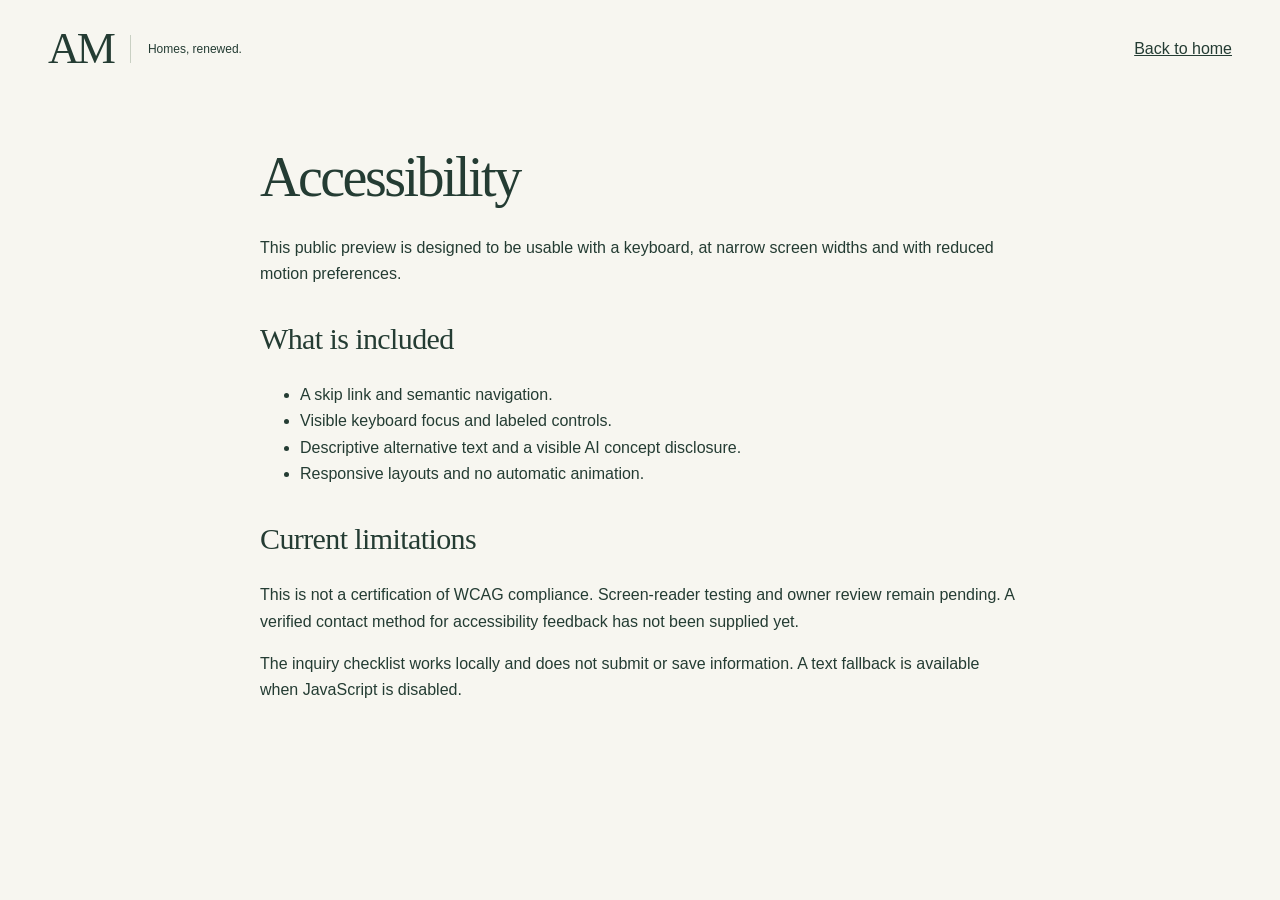
==== accessibility/index.html @ b6316fa7 "Publish approved AM preview assets" ====
<!doctype html><html lang="en"><head><meta charset="utf-8"><meta name="viewport" content="width=device-width,initial-scale=1"><meta name="robots" content="noindex,nofollow"><title>Accessibility | AM</title><link rel="stylesheet" href="../styles.css"></head><body><a class="skip" href="#main">Skip to content</a><header class="wrap"><a class="brand" href="../">AM<span>Homes, renewed.</span></a><a href="../">Back to home</a></header><main id="main" class="wrap statement"><h1>Accessibility</h1><p>This public preview is designed to be usable with a keyboard, at narrow screen widths and with reduced motion preferences.</p><h2>What is included</h2><ul><li>A skip link and semantic navigation.</li><li>Visible keyboard focus and labeled controls.</li><li>Descriptive alternative text and a visible AI concept disclosure.</li><li>Responsive layouts and no automatic animation.</li></ul><h2>Current limitations</h2><p>This is not a certification of WCAG compliance. Screen-reader testing and owner review remain pending. A verified contact method for accessibility feedback has not been supplied yet.</p><p>The inquiry checklist works locally and does not submit or save information. A text fallback is available when JavaScript is disabled.</p></main></body></html>
---- styles.css ----
:root{--paper:#f7f6f0;--ink:#243c33;--green:#304c3c;--sage:#d8dfd0;--gold:#d8ba7b;--muted:#52645a;--line:#c9d0c3;--white:#fffefa}*{box-sizing:border-box}html{scroll-behavior:smooth;scroll-padding-top:24px}body{margin:0;background:var(--paper);color:var(--ink);font-family:Arial,Helvetica,sans-serif;line-height:1.65}a{color:inherit}button,select{font:inherit}a,button,select{-webkit-tap-highlight-color:transparent}:focus-visible{outline:3px solid #946b1d;outline-offset:5px}.skip{position:absolute;left:12px;top:-100px;background:var(--white);padding:12px;z-index:10}.skip:focus{top:8px}.wrap{width:min(1280px,calc(100% - 96px));margin-inline:auto}.draft{padding:8px 20px;text-align:center;font-size:12px;background:var(--green);color:var(--paper)}header{display:flex;align-items:center;justify-content:space-between;padding-block:27px}.brand{display:flex;align-items:center;gap:17px;font-family:Georgia,serif;font-size:44px;letter-spacing:-3px;text-decoration:none;line-height:1}.brand span{font-family:Arial,sans-serif;font-size:12px;letter-spacing:0;border-left:1px solid var(--line);padding:8px 0 8px 17px}nav{display:flex;gap:32px;align-items:center;font-size:14px}nav a{text-decoration:none}nav a:hover{text-decoration:underline;text-underline-offset:5px}.nav-contact{border-bottom:1px solid var(--ink);padding:8px 0}.hero{position:relative;display:grid;grid-template-columns:1fr 1.06fr;min-height:620px;padding-block:24px 65px;gap:28px;align-items:center}.hero-copy{padding:35px 0;z-index:1}.intro{font-size:14px;margin:0 0 20px;font-weight:600}h1,h2,h3,h4,p{margin-top:0}h1,h2{font-family:Georgia,'Times New Roman',serif;font-weight:400;letter-spacing:-.045em;line-height:1.05}h1{font-size:clamp(50px,5.1vw,76px);margin-bottom:28px}h2{font-size:clamp(40px,4vw,58px);margin-bottom:28px}h3{font-size:20px;line-height:1.3;margin-bottom:10px}h4{font-size:17px;margin-bottom:8px}.lead{font-size:18px;max-width:420px;line-height:1.75;color:var(--muted);margin-bottom:30px}.button{display:inline-flex;align-items:center;justify-content:space-between;gap:28px;background:var(--green);color:var(--white);border:1px solid var(--green);padding:15px 23px;text-decoration:none;font-size:14px;cursor:pointer;min-height:50px}.button:hover{background:#1f382a}.button span{font-size:22px}.quiet{font-size:12px;margin:20px 0 0;color:var(--muted)}.hero-image{margin:0;height:530px;position:relative;border-radius:180px 180px 3px 3px;overflow:hidden;background:var(--sage)}.hero-image img{width:100%;height:100%;object-fit:cover;object-position:51% center}.hero-image figcaption{position:absolute;bottom:0;left:0;right:0;padding:12px 16px;background:rgba(20,38,28,.88);color:white;font-size:11px;text-align:center}.approach{border-top:1px solid var(--line);padding-block:85px;display:grid;grid-template-columns:1fr 1.06fr;gap:28px}.large-copy{font-size:22px;line-height:1.6;max-width:580px}.steps{list-style:none;margin:30px 0 0;padding:0}.steps li{display:flex;gap:24px;padding:25px 0;border-top:1px solid var(--line)}.steps li:last-child{padding-bottom:0}.steps p{font-size:15px;color:var(--muted);margin:0}.step-number{font-family:Georgia,serif;font-size:21px;color:var(--muted)}.homes{background:var(--green);color:var(--paper);padding-block:78px}.homes-inner{display:grid;grid-template-columns:1fr 1.06fr;gap:65px}.homes-inner>div>p{max-width:400px}.homes .intro{color:var(--gold)}.availability{background:#e3e7db;color:var(--ink);padding:34px}.availability>p{font-size:15px}.paths{border-top:1px solid #aebba7;padding-top:20px;display:grid;grid-template-columns:1fr 1fr;gap:25px}.paths p{font-size:14px}.small{font-size:12px!important;margin-bottom:0}.inquiry{padding-block:85px;display:grid;grid-template-columns:1fr 1.06fr;gap:65px}.inquiry>div>p{max-width:430px}.notice{font-size:13px;color:var(--muted);padding-left:15px;border-left:2px solid #b6c3af;margin-top:28px}.planner{padding:35px;border:1px solid var(--line);align-self:start;background:var(--white)}label{display:block;font-size:15px;font-weight:bold;margin-bottom:12px}select{width:100%;padding:13px;background:var(--white);color:var(--ink);border:1px solid #8a9a89;border-radius:0;margin-bottom:18px;min-height:50px}.planner .button{width:100%;justify-content:center}.checklist{margin-top:28px;font-size:14px}.checklist h3{font-family:Georgia,serif;font-size:25px;font-weight:400}.checklist p:last-child{margin-bottom:0}.checklist ul{padding-left:20px}.checklist li{margin-bottom:8px}footer{border-top:1px solid var(--line);padding-block:30px;display:flex;align-items:center;gap:40px}footer .brand{font-size:36px}footer .brand span{display:none}footer p{font-size:12px;max-width:330px;margin:0}footer>div{margin-left:auto;font-size:12px}.footer-note{display:block;color:var(--muted);margin-top:5px}.statement{max-width:760px;padding-block:50px 100px}.statement h1{font-size:56px}.statement h2{font-size:30px;letter-spacing:-.02em;margin-top:35px}@media(max-width:900px){.wrap{width:calc(100% - 48px)}nav{gap:20px}.brand span{display:none}.hero{gap:20px;min-height:540px}.hero-image{height:460px}h1{font-size:56px}.approach,.homes-inner,.inquiry{gap:35px}.paths{grid-template-columns:1fr;gap:8px}}@media(max-width:640px){.wrap{width:calc(100% - 36px)}.draft{font-size:10px;padding:7px 16px}header{padding-block:20px}.brand{font-size:38px}nav{gap:16px;font-size:12px}nav a:first-child{display:none}.hero{grid-template-columns:1fr;padding-top:0;padding-bottom:45px;gap:0}.hero-copy{padding:25px 0 30px}h1{font-size:54px}.intro{margin-bottom:16px}.lead{font-size:16px;max-width:100%;margin-bottom:24px}.hero-image{height:340px;border-radius:130px 130px 3px 3px}.hero-image img{object-position:center}.hero-image figcaption{font-size:10px}.quiet{margin-top:15px}.approach,.homes-inner,.inquiry{grid-template-columns:1fr;gap:15px}.approach,.inquiry{padding-block:50px}.large-copy{font-size:19px}.steps{margin-top:22px}h2{font-size:43px}.homes{padding-block:50px}.availability{padding:25px}.paths{grid-template-columns:1fr 1fr;gap:18px}.planner{padding:24px}footer{gap:20px;flex-wrap:wrap}footer p{max-width:230px}footer>div{margin-left:0;width:100%}.statement h1{font-size:43px}}@media(prefers-reduced-motion:reduce){html{scroll-behavior:auto}}
.gallery{padding-block:60px;border-top:1px solid var(--line)}.gallery>p{max-width:640px}.studies{display:grid;grid-template-columns:1fr 1fr;gap:32px}.studies figure{margin:18px 0}.studies svg{display:block;width:100%;background-color:#e9ede1;background-image:linear-gradient(#cfd9ca 1px,transparent 1px),linear-gradient(90deg,#cfd9ca 1px,transparent 1px);background-size:20px 20px;fill:none;stroke:#365542;stroke-width:2.5}.studies figcaption{padding:18px 0}.studies small{display:block;color:var(--muted);margin-bottom:8px}.studies p{max-width:46ch}@media(max-width:640px){header{align-items:flex-start;gap:16px}nav{justify-content:flex-end;flex-wrap:wrap;gap:2px 14px}nav a,nav .nav-contact{padding:5px 0}nav a:first-child{display:block}.studies{grid-template-columns:1fr;gap:0}}

.kitchen-study { margin: 28px 0 0; }
.kitchen-study img { display: block; width: 100%; height: auto; }
.study-labels { display: grid; grid-template-columns: repeat(2, 1fr); background: var(--green); color: var(--paper); }
.study-labels span { padding: 8px 16px; font-size: 14px; }
.study-labels span + span { border-left: 1px solid var(--sage); }
.kitchen-study figcaption { margin-top: 14px; font-size: 14px; }
.material-note { font: 22px/1.5 Georgia, serif; margin-top: 24px; }
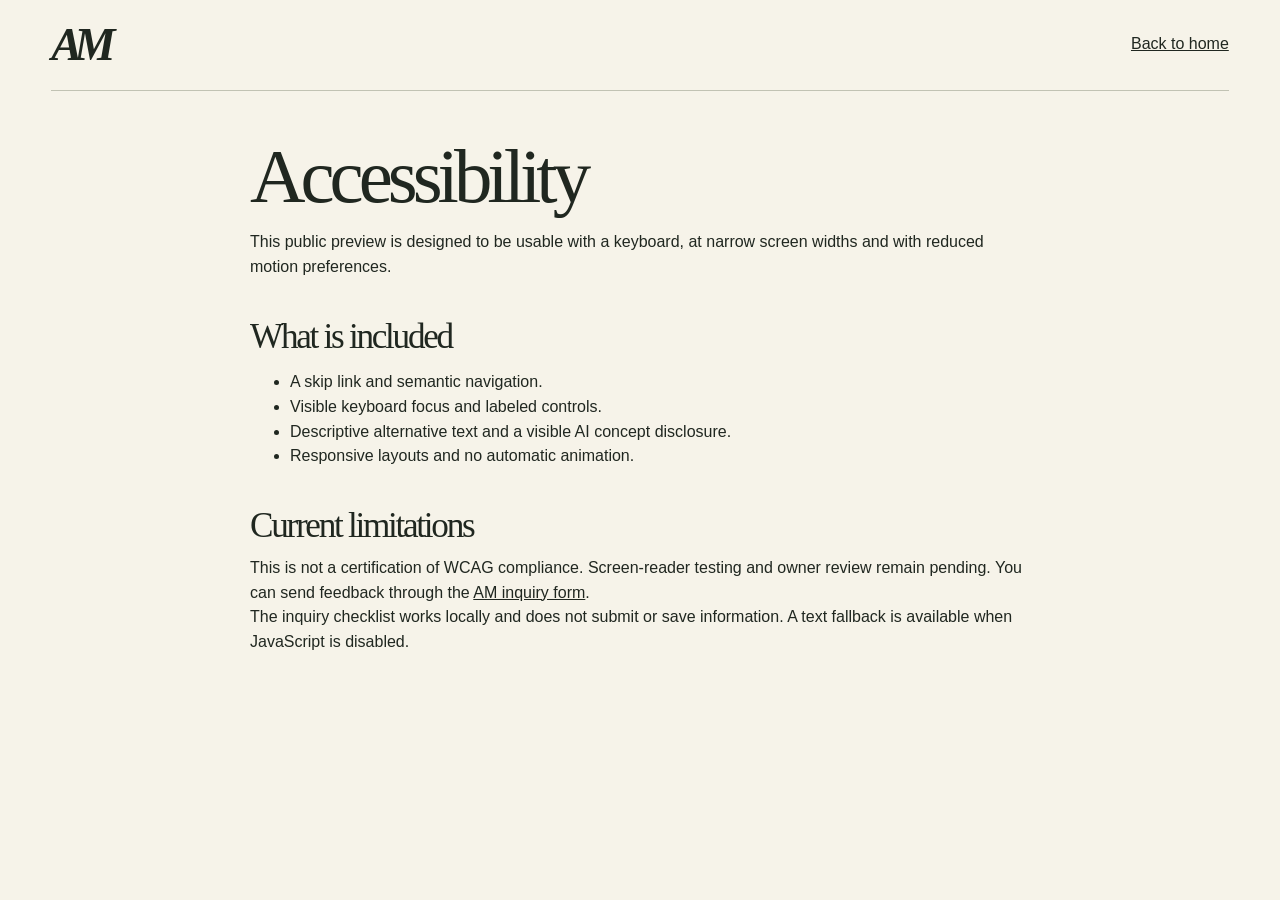
==== commit 7d5568b2: "Enable verified AM seller, buyer and renter inquiries" ====
--- a/accessibility/index.html
+++ b/accessibility/index.html
@@ -1 +1 @@
-<!doctype html><html lang="en"><head><meta charset="utf-8"><meta name="viewport" content="width=device-width,initial-scale=1"><meta name="robots" content="noindex,nofollow"><title>Accessibility | AM</title><link rel="stylesheet" href="../styles.css"></head><body><a class="skip" href="#main">Skip to content</a><header class="wrap"><a class="brand" href="../">AM<span>Homes, renewed.</span></a><a href="../">Back to home</a></header><main id="main" class="wrap statement"><h1>Accessibility</h1><p>This public preview is designed to be usable with a keyboard, at narrow screen widths and with reduced motion preferences.</p><h2>What is included</h2><ul><li>A skip link and semantic navigation.</li><li>Visible keyboard focus and labeled controls.</li><li>Descriptive alternative text and a visible AI concept disclosure.</li><li>Responsive layouts and no automatic animation.</li></ul><h2>Current limitations</h2><p>This is not a certification of WCAG compliance. Screen-reader testing and owner review remain pending. A verified contact method for accessibility feedback has not been supplied yet.</p><p>The inquiry checklist works locally and does not submit or save information. A text fallback is available when JavaScript is disabled.</p></main></body></html>
+<!doctype html><html lang="en"><head><meta charset="utf-8"><meta name="viewport" content="width=device-width,initial-scale=1"><meta name="robots" content="noindex,nofollow"><title>Accessibility | AM</title><link rel="stylesheet" href="../styles.css"></head><body><a class="skip" href="#main">Skip to content</a><header class="wrap"><a class="brand" href="../">AM<span>Homes, renewed.</span></a><a href="../">Back to home</a></header><main id="main" class="wrap statement"><h1>Accessibility</h1><p>This public preview is designed to be usable with a keyboard, at narrow screen widths and with reduced motion preferences.</p><h2>What is included</h2><ul><li>A skip link and semantic navigation.</li><li>Visible keyboard focus and labeled controls.</li><li>Descriptive alternative text and a visible AI concept disclosure.</li><li>Responsive layouts and no automatic animation.</li></ul><h2>Current limitations</h2><p>This is not a certification of WCAG compliance. Screen-reader testing and owner review remain pending. You can send feedback through the <a href="../inquiry/">AM inquiry form</a>.</p><p>The inquiry checklist works locally and does not submit or save information. A text fallback is available when JavaScript is disabled.</p></main></body></html>
--- a/styles.css
+++ b/styles.css
@@ -1,10 +1,119 @@
-:root{--paper:#f7f6f0;--ink:#243c33;--green:#304c3c;--sage:#d8dfd0;--gold:#d8ba7b;--muted:#52645a;--line:#c9d0c3;--white:#fffefa}*{box-sizing:border-box}html{scroll-behavior:smooth;scroll-padding-top:24px}body{margin:0;background:var(--paper);color:var(--ink);font-family:Arial,Helvetica,sans-serif;line-height:1.65}a{color:inherit}button,select{font:inherit}a,button,select{-webkit-tap-highlight-color:transparent}:focus-visible{outline:3px solid #946b1d;outline-offset:5px}.skip{position:absolute;left:12px;top:-100px;background:var(--white);padding:12px;z-index:10}.skip:focus{top:8px}.wrap{width:min(1280px,calc(100% - 96px));margin-inline:auto}.draft{padding:8px 20px;text-align:center;font-size:12px;background:var(--green);color:var(--paper)}header{display:flex;align-items:center;justify-content:space-between;padding-block:27px}.brand{display:flex;align-items:center;gap:17px;font-family:Georgia,serif;font-size:44px;letter-spacing:-3px;text-decoration:none;line-height:1}.brand span{font-family:Arial,sans-serif;font-size:12px;letter-spacing:0;border-left:1px solid var(--line);padding:8px 0 8px 17px}nav{display:flex;gap:32px;align-items:center;font-size:14px}nav a{text-decoration:none}nav a:hover{text-decoration:underline;text-underline-offset:5px}.nav-contact{border-bottom:1px solid var(--ink);padding:8px 0}.hero{position:relative;display:grid;grid-template-columns:1fr 1.06fr;min-height:620px;padding-block:24px 65px;gap:28px;align-items:center}.hero-copy{padding:35px 0;z-index:1}.intro{font-size:14px;margin:0 0 20px;font-weight:600}h1,h2,h3,h4,p{margin-top:0}h1,h2{font-family:Georgia,'Times New Roman',serif;font-weight:400;letter-spacing:-.045em;line-height:1.05}h1{font-size:clamp(50px,5.1vw,76px);margin-bottom:28px}h2{font-size:clamp(40px,4vw,58px);margin-bottom:28px}h3{font-size:20px;line-height:1.3;margin-bottom:10px}h4{font-size:17px;margin-bottom:8px}.lead{font-size:18px;max-width:420px;line-height:1.75;color:var(--muted);margin-bottom:30px}.button{display:inline-flex;align-items:center;justify-content:space-between;gap:28px;background:var(--green);color:var(--white);border:1px solid var(--green);padding:15px 23px;text-decoration:none;font-size:14px;cursor:pointer;min-height:50px}.button:hover{background:#1f382a}.button span{font-size:22px}.quiet{font-size:12px;margin:20px 0 0;color:var(--muted)}.hero-image{margin:0;height:530px;position:relative;border-radius:180px 180px 3px 3px;overflow:hidden;background:var(--sage)}.hero-image img{width:100%;height:100%;object-fit:cover;object-position:51% center}.hero-image figcaption{position:absolute;bottom:0;left:0;right:0;padding:12px 16px;background:rgba(20,38,28,.88);color:white;font-size:11px;text-align:center}.approach{border-top:1px solid var(--line);padding-block:85px;display:grid;grid-template-columns:1fr 1.06fr;gap:28px}.large-copy{font-size:22px;line-height:1.6;max-width:580px}.steps{list-style:none;margin:30px 0 0;padding:0}.steps li{display:flex;gap:24px;padding:25px 0;border-top:1px solid var(--line)}.steps li:last-child{padding-bottom:0}.steps p{font-size:15px;color:var(--muted);margin:0}.step-number{font-family:Georgia,serif;font-size:21px;color:var(--muted)}.homes{background:var(--green);color:var(--paper);padding-block:78px}.homes-inner{display:grid;grid-template-columns:1fr 1.06fr;gap:65px}.homes-inner>div>p{max-width:400px}.homes .intro{color:var(--gold)}.availability{background:#e3e7db;color:var(--ink);padding:34px}.availability>p{font-size:15px}.paths{border-top:1px solid #aebba7;padding-top:20px;display:grid;grid-template-columns:1fr 1fr;gap:25px}.paths p{font-size:14px}.small{font-size:12px!important;margin-bottom:0}.inquiry{padding-block:85px;display:grid;grid-template-columns:1fr 1.06fr;gap:65px}.inquiry>div>p{max-width:430px}.notice{font-size:13px;color:var(--muted);padding-left:15px;border-left:2px solid #b6c3af;margin-top:28px}.planner{padding:35px;border:1px solid var(--line);align-self:start;background:var(--white)}label{display:block;font-size:15px;font-weight:bold;margin-bottom:12px}select{width:100%;padding:13px;background:var(--white);color:var(--ink);border:1px solid #8a9a89;border-radius:0;margin-bottom:18px;min-height:50px}.planner .button{width:100%;justify-content:center}.checklist{margin-top:28px;font-size:14px}.checklist h3{font-family:Georgia,serif;font-size:25px;font-weight:400}.checklist p:last-child{margin-bottom:0}.checklist ul{padding-left:20px}.checklist li{margin-bottom:8px}footer{border-top:1px solid var(--line);padding-block:30px;display:flex;align-items:center;gap:40px}footer .brand{font-size:36px}footer .brand span{display:none}footer p{font-size:12px;max-width:330px;margin:0}footer>div{margin-left:auto;font-size:12px}.footer-note{display:block;color:var(--muted);margin-top:5px}.statement{max-width:760px;padding-block:50px 100px}.statement h1{font-size:56px}.statement h2{font-size:30px;letter-spacing:-.02em;margin-top:35px}@media(max-width:900px){.wrap{width:calc(100% - 48px)}nav{gap:20px}.brand span{display:none}.hero{gap:20px;min-height:540px}.hero-image{height:460px}h1{font-size:56px}.approach,.homes-inner,.inquiry{gap:35px}.paths{grid-template-columns:1fr;gap:8px}}@media(max-width:640px){.wrap{width:calc(100% - 36px)}.draft{font-size:10px;padding:7px 16px}header{padding-block:20px}.brand{font-size:38px}nav{gap:16px;font-size:12px}nav a:first-child{display:none}.hero{grid-template-columns:1fr;padding-top:0;padding-bottom:45px;gap:0}.hero-copy{padding:25px 0 30px}h1{font-size:54px}.intro{margin-bottom:16px}.lead{font-size:16px;max-width:100%;margin-bottom:24px}.hero-image{height:340px;border-radius:130px 130px 3px 3px}.hero-image img{object-position:center}.hero-image figcaption{font-size:10px}.quiet{margin-top:15px}.approach,.homes-inner,.inquiry{grid-template-columns:1fr;gap:15px}.approach,.inquiry{padding-block:50px}.large-copy{font-size:19px}.steps{margin-top:22px}h2{font-size:43px}.homes{padding-block:50px}.availability{padding:25px}.paths{grid-template-columns:1fr 1fr;gap:18px}.planner{padding:24px}footer{gap:20px;flex-wrap:wrap}footer p{max-width:230px}footer>div{margin-left:0;width:100%}.statement h1{font-size:43px}}@media(prefers-reduced-motion:reduce){html{scroll-behavior:auto}}
-.gallery{padding-block:60px;border-top:1px solid var(--line)}.gallery>p{max-width:640px}.studies{display:grid;grid-template-columns:1fr 1fr;gap:32px}.studies figure{margin:18px 0}.studies svg{display:block;width:100%;background-color:#e9ede1;background-image:linear-gradient(#cfd9ca 1px,transparent 1px),linear-gradient(90deg,#cfd9ca 1px,transparent 1px);background-size:20px 20px;fill:none;stroke:#365542;stroke-width:2.5}.studies figcaption{padding:18px 0}.studies small{display:block;color:var(--muted);margin-bottom:8px}.studies p{max-width:46ch}@media(max-width:640px){header{align-items:flex-start;gap:16px}nav{justify-content:flex-end;flex-wrap:wrap;gap:2px 14px}nav a,nav .nav-contact{padding:5px 0}nav a:first-child{display:block}.studies{grid-template-columns:1fr;gap:0}}
+:root {
+  color-scheme: light;
+  --ink: #202720;
+  --paper: #f6f3e9;
+  --lime: #d5ee77;
+  --faded: #565c50;
+  --rule: #c1c2b3;
+  --white: #fffdf5;
+  --serif: Georgia, "Times New Roman", serif;
+}
+* { box-sizing: border-box; }
+html { scroll-padding-top: 20px; }
+body { margin: 0; background: var(--paper); color: var(--ink); font: 1rem/1.55 Arial, Helvetica, sans-serif; }
+a { color: inherit; }
+button, input, select, textarea { font: inherit; }
+img { display: block; max-width: 100%; }
+p, h1, h2, h3, figure, dl, dd { margin: 0; }
+h1, h2 { font-family: var(--serif); font-weight: 400; letter-spacing: -.065em; line-height: .98; }
+h2 { font-size: clamp(2.85rem, 5.1vw, 5.2rem); }
+h2 em { font-weight: 400; }
+:focus-visible { outline: 3px solid #c25c23; outline-offset: 4px; }
+.skip { position: absolute; top: -8rem; left: 1rem; z-index: 10; padding: .75rem; background: white; color: var(--ink); }
+.skip:focus { top: .5rem; }
+.wrap { width: min(1360px, 92%); margin-inline: auto; }
+.masthead, .hero, footer { background: var(--ink); color: var(--paper); }
+.masthead-inner, .footer-inner { display: flex; align-items: center; justify-content: space-between; gap: 1.25rem; }
+.masthead-inner { padding-block: 1.15rem; border-bottom: 1px solid #52594c; }
+.brand { display: inline-flex; align-items: baseline; flex: none; text-decoration: none; font: italic 900 2.9rem/.9 var(--serif); letter-spacing: -.17em; padding-right: .2em; }
+.brand-dot { background: var(--lime); width: .13em; height: .13em; margin-left: .13em; }
+nav { display: flex; align-items: center; gap: clamp(1rem, 3vw, 3.5rem); }
+nav a { font-size: .9rem; text-decoration: none; padding-block: .45rem; }
+nav a:hover, .text-link:hover, .paths a:hover { text-decoration: underline; text-underline-offset: 4px; }
+nav .nav-action { border: 1px solid #899180; padding: .5rem .95rem; }
+.nav-action span, .text-link span { margin-left: .5rem; }
+.hero { padding: clamp(1.5rem, 3.5vw, 3.6rem) 0 1.4rem; }
+.hero-layout { display: grid; grid-template-columns: .85fr 1.15fr; gap: 2.75%; align-items: center; }
+.hero-copy { padding-bottom: 2rem; }
+.eyebrow, .photo-tab { font-size: .72rem; font-weight: 700; letter-spacing: .12em; text-transform: uppercase; }
+.eyebrow { display: flex; align-items: center; gap: .65rem; margin-bottom: 1.25rem; }
+.hero .eyebrow { color: var(--lime); }
+.keyline { width: 2rem; height: 2px; background: currentColor; }
+.hero h1 { font-size: clamp(3.8rem, 7.1vw, 7.3rem); }
+.hero h1 em { color: var(--lime); font-weight: 400; }
+.hero-lead { max-width: 34ch; color: #e2e3d9; font-size: clamp(1.05rem, 1.45vw, 1.28rem); margin: 1.6rem 0 2rem; }
+.button { display: inline-flex; align-items: center; justify-content: space-between; gap: 1.4rem; min-height: 48px; background: var(--ink); border: 1px solid var(--ink); padding: .8rem 1.15rem; color: white; font-size: .93rem; font-weight: 700; text-decoration: none; cursor: pointer; }
+.button-lime { background: var(--lime); border-color: var(--lime); color: var(--ink); }
+.button:hover { filter: brightness(1.08); }
+.hero-study { min-width: 0; }
+.hero-art { position: relative; aspect-ratio: 1.32; background: #303a2e; }
+.after-img { height: 100%; width: 100%; object-fit: cover; object-position: center 55%; }
+.photo-tab { display: inline-block; padding: .3rem .55rem; background: var(--paper); color: var(--ink); font-size: .61rem; }
+.after-tab { position: absolute; top: .9rem; right: .9rem; background: var(--ink); color: var(--lime); }
+.before-frame { position: absolute; bottom: .85rem; left: .85rem; width: clamp(85px, 25%, 180px); background: var(--paper); border: 3px solid var(--paper); box-shadow: 0 3px 14px #0005; }
+.before-frame img { width: 100%; height: auto; aspect-ratio: 1.65; object-fit: cover; }
+.before-frame .photo-tab { display: block; padding: .2rem .35rem; }
+.hero-study figcaption { margin-top: .55rem; font-size: .76rem; color: #d1d5c8; }
+.process, .inquiry { display: grid; grid-template-columns: .9fr 1.1fr; gap: 8%; align-items: start; padding-block: clamp(3.5rem, 7vw, 6.5rem); }
+.process-list { border-top: 1px solid var(--ink); }
+.process-list div { display: grid; grid-template-columns: 8.5rem 1fr; gap: 1rem; border-bottom: 1px solid var(--rule); padding: 1.25rem 0; }
+.process-list dt { font-weight: bold; }
+.process-list dd, .measure { color: var(--faded); }
+.paths-section { background: #dde3d1; padding-block: clamp(3.5rem, 7vw, 6rem); }
+.paths { display: grid; grid-template-columns: 1fr 1fr; gap: 5%; margin-block: 2rem 1.25rem; }
+.paths article { padding: 1.35rem 0 .6rem; border-top: 2px solid var(--ink); }
+.paths h3 { font: normal clamp(1.75rem, 3vw, 2.75rem)/1.1 var(--serif); letter-spacing: -.045em; }
+.paths p { margin: .85rem 0 1rem; max-width: 38ch; }
+.paths a, .text-link { font-size: .9rem; font-weight: bold; text-underline-offset: 4px; }
+.availability-note { font-size: .85rem; }
+.measure { max-width: 39ch; margin: 1rem 0; }
+.notice { padding: .1rem 0 .1rem 1rem; margin: 1.5rem 0; border-left: 3px solid #768c39; font-size: .9rem; max-width: 42ch; }
+.planner { background: var(--white); border: 1px solid var(--rule); padding: clamp(1.35rem, 3vw, 2.8rem); }
+label { display: block; font-weight: 700; margin-bottom: .6rem; }
+select { display: block; width: 100%; padding: .8rem; border: 1px solid #747a6b; background: var(--white); color: var(--ink); border-radius: 0; margin-bottom: 1rem; }
+#checklist { border-top: 1px solid var(--rule); margin-top: 1.5rem; padding-top: 1rem; font-size: .9rem; }
+#checklist ul { padding-left: 1.2rem; }
+.footer-inner { padding-block: 1.75rem; font-size: .83rem; }
+.footer-inner > span { margin-right: auto; }
+.statement { max-width: 780px; padding-block: 3rem 6rem; }
+.statement h1 { font-size: clamp(3rem, 6vw, 5rem); margin-bottom: 1rem; }
+.statement h2 { font-size: 2.2rem; margin: 2.5rem 0 .75rem; }
+.statement .planner { margin-top: 1rem; }
+header.wrap { display: flex; justify-content: space-between; align-items: center; padding-block: 1.5rem; border-bottom: 1px solid var(--rule); }
+header.wrap .brand span { display: none; }
+@media (max-width: 800px) {
+  .hero-layout { grid-template-columns: .85fr 1fr; }
+  .hero h1 { font-size: clamp(3rem, 7.3vw, 4.2rem); }
+  .process-list div { grid-template-columns: 1fr; gap: .35rem; }
+}
+@media (max-width: 680px) {
+  .wrap { width: 90%; }
+  .masthead-inner { gap: .7rem; flex-wrap: wrap; }
+  nav { gap: .3rem 1rem; flex-wrap: wrap; }
+  nav a { font-size: .82rem; }
+  nav .nav-action { border: 0; padding: .45rem 0; color: var(--lime); }
+  .hero-layout, .process, .inquiry, .paths { grid-template-columns: 1fr; }
+  .hero { padding-top: 2.4rem; }
+  .hero h1 { font-size: clamp(3.25rem, 13vw, 5.3rem); }
+  .hero-copy { padding: 0 0 1.5rem; }
+  .hero-layout { gap: 0; }
+  .hero-lead { margin: 1rem 0 1.25rem; }
+  .hero-art { aspect-ratio: 1.3; }
+  .process, .inquiry { gap: 1.8rem; }
+  .paths { gap: 1rem; }
+  .footer-inner { flex-wrap: wrap; }
+}
+@media (prefers-reduced-motion: reduce) {
+  *, *::before, *::after { scroll-behavior: auto !important; }
+}
 
-.kitchen-study { margin: 28px 0 0; }
-.kitchen-study img { display: block; width: 100%; height: auto; }
-.study-labels { display: grid; grid-template-columns: repeat(2, 1fr); background: var(--green); color: var(--paper); }
-.study-labels span { padding: 8px 16px; font-size: 14px; }
-.study-labels span + span { border-left: 1px solid var(--sage); }
-.kitchen-study figcaption { margin-top: 14px; font-size: 14px; }
-.material-note { font: 22px/1.5 Georgia, serif; margin-top: 24px; }
+.hero-study figcaption { display: flex; align-items: baseline; flex-wrap: wrap; justify-content: space-between; gap: .25rem 1rem; }
+.expand-study { background: transparent; color: var(--lime); border: 0; border-bottom: 1px solid currentColor; padding: .2rem 0; font-weight: bold; cursor: pointer; }
+.exterior-dialog { width: min(96%, 1200px); max-height: 92vh; overflow: auto; padding: clamp(.8rem, 2vw, 1.6rem); border: 0; background: var(--paper); color: var(--ink); }
+.exterior-dialog::backdrop { background: rgb(15 20 16 / 85%); }
+.dialog-heading, .exterior-labels { display: flex; justify-content: space-between; align-items: center; gap: 1rem; }
+.dialog-heading { margin-bottom: .9rem; }
+.dialog-heading h2 { font-size: clamp(1.65rem, 3.5vw, 3.5rem); }
+.dialog-close { padding: .5rem 1rem; cursor: pointer; background: var(--ink); color: var(--white); border: 0; }
+.exterior-labels { background: var(--ink); color: var(--paper); padding: .4rem .75rem; font-weight: 700; font-size: .82rem; }
+.exterior-dialog figcaption { margin-top: .75rem; font-size: .85rem; }
